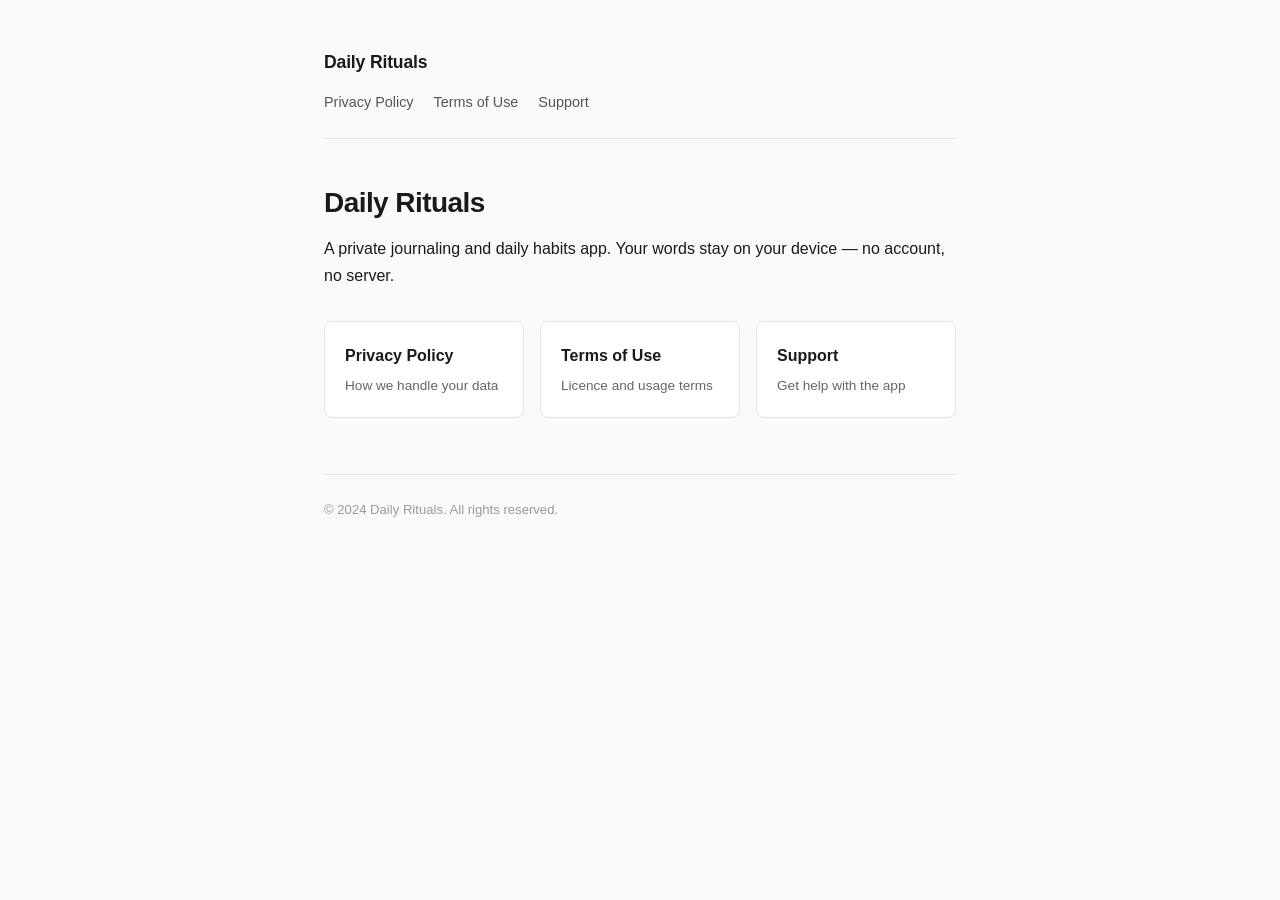
==== index.html @ 25285c5e "Add files via upload" ====
<!doctype html>
<html lang="en">
<head>
  <meta charset="utf-8">
  <meta name="viewport" content="width=device-width, initial-scale=1">
  <title>Daily Rituals</title>
  <link rel="stylesheet" href="style.css">
</head>
<body>
  <main>
    <header>
      <a href="index.html"><span class="app-name">Daily Rituals</span></a>
      <nav>
        <a href="privacy.html">Privacy Policy</a>
        <a href="terms.html">Terms of Use</a>
        <a href="support.html">Support</a>
      </nav>
    </header>

    <h1>Daily Rituals</h1>
    <p>A private journaling and daily habits app. Your words stay on your device — no account, no server.</p>

    <div class="home-links">
      <a href="privacy.html">
        <div class="link-title">Privacy Policy</div>
        <div class="link-desc">How we handle your data</div>
      </a>
      <a href="terms.html">
        <div class="link-title">Terms of Use</div>
        <div class="link-desc">Licence and usage terms</div>
      </a>
      <a href="support.html">
        <div class="link-title">Support</div>
        <div class="link-desc">Get help with the app</div>
      </a>
    </div>

    <footer>
      &copy; 2024 Daily Rituals. All rights reserved.
    </footer>
  </main>
</body>
</html>
---- style.css ----
*, *::before, *::after { box-sizing: border-box; margin: 0; padding: 0; }

body {
  font-family: -apple-system, BlinkMacSystemFont, "Segoe UI", Roboto, Helvetica, Arial, sans-serif;
  font-size: 16px;
  line-height: 1.7;
  color: #1a1a1a;
  background: #fafaf8;
}

main {
  max-width: 680px;
  margin: 0 auto;
  padding: 48px 24px 80px;
}

header {
  border-bottom: 1px solid #e5e5e0;
  padding-bottom: 24px;
  margin-bottom: 40px;
}

header a { text-decoration: none; color: inherit; }

.app-name {
  font-size: 1.1rem;
  font-weight: 600;
  letter-spacing: -0.01em;
  color: #1a1a1a;
}

nav {
  margin-top: 12px;
  display: flex;
  gap: 20px;
  flex-wrap: wrap;
}

nav a {
  font-size: 0.9rem;
  color: #555;
  text-decoration: none;
}

nav a:hover { color: #1a1a1a; text-decoration: underline; }

h1 {
  font-size: 1.75rem;
  font-weight: 700;
  letter-spacing: -0.02em;
  margin-bottom: 8px;
}

.meta {
  font-size: 0.85rem;
  color: #888;
  margin-bottom: 36px;
}

h2 {
  font-size: 1.1rem;
  font-weight: 600;
  margin: 32px 0 10px;
}

p { margin-bottom: 16px; }

ul {
  margin: 0 0 16px 20px;
}

ul li { margin-bottom: 6px; }

a { color: #2563eb; }
a:hover { text-decoration: underline; }

.home-links {
  display: grid;
  grid-template-columns: repeat(auto-fill, minmax(180px, 1fr));
  gap: 16px;
  margin-top: 32px;
}

.home-links a {
  display: block;
  padding: 20px;
  border: 1px solid #e5e5e0;
  border-radius: 8px;
  text-decoration: none;
  color: #1a1a1a;
  background: #fff;
  transition: border-color 0.15s;
}

.home-links a:hover { border-color: #aaa; }

.home-links .link-title {
  font-weight: 600;
  margin-bottom: 4px;
}

.home-links .link-desc {
  font-size: 0.85rem;
  color: #666;
}

footer {
  margin-top: 56px;
  padding-top: 24px;
  border-top: 1px solid #e5e5e0;
  font-size: 0.82rem;
  color: #999;
}
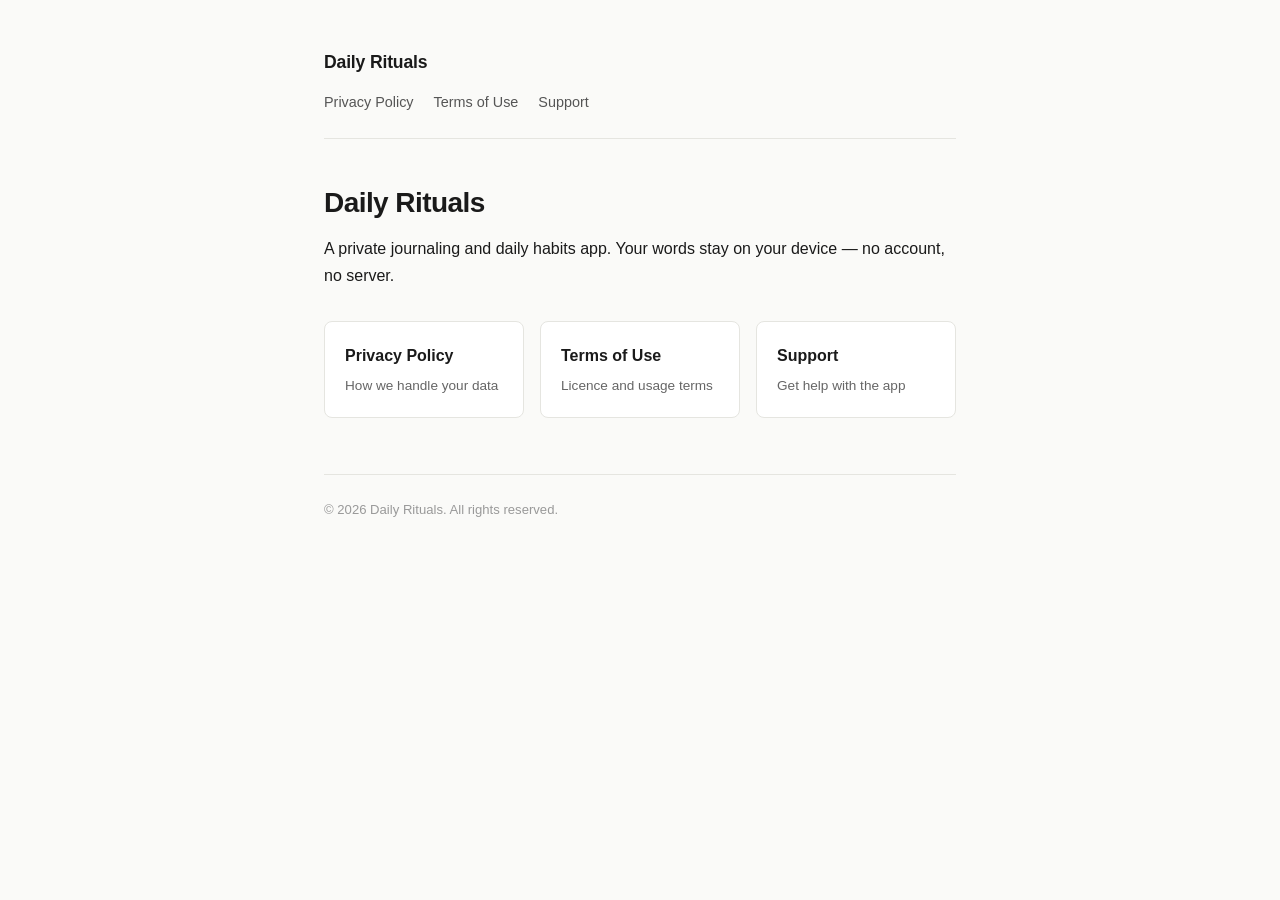
==== commit aa18b0b6: "Update the privacy policy and terms for Plus and Ember packs" ====
--- a/index.html
+++ b/index.html
@@ -36,7 +36,7 @@
     </div>
 
     <footer>
-      &copy; 2024 Daily Rituals. All rights reserved.
+      &copy; 2026 Daily Rituals. All rights reserved.
     </footer>
   </main>
 </body>
--- a/style.css
+++ b/style.css
@@ -111,3 +111,15 @@
   font-size: 0.82rem;
   color: #999;
 }
+
+h3 { font-size: 1rem; font-weight: 600; margin: 24px 0 8px; }
+
+table { width: 100%; border-collapse: collapse; margin-bottom: 16px; font-size: 0.9rem; }
+th, td { text-align: left; vertical-align: top; padding: 8px; border-bottom: 1px solid #e5e5e5; }
+th { color: #555; font-weight: 600; }
+@media (max-width: 560px) {
+  table, tbody, tr, td { display: block; width: 100%; }
+  thead { display: none; }
+  tr { padding: 8px 0; border-bottom: 1px solid #e5e5e5; }
+  td { border: 0; padding: 2px 0; }
+}
